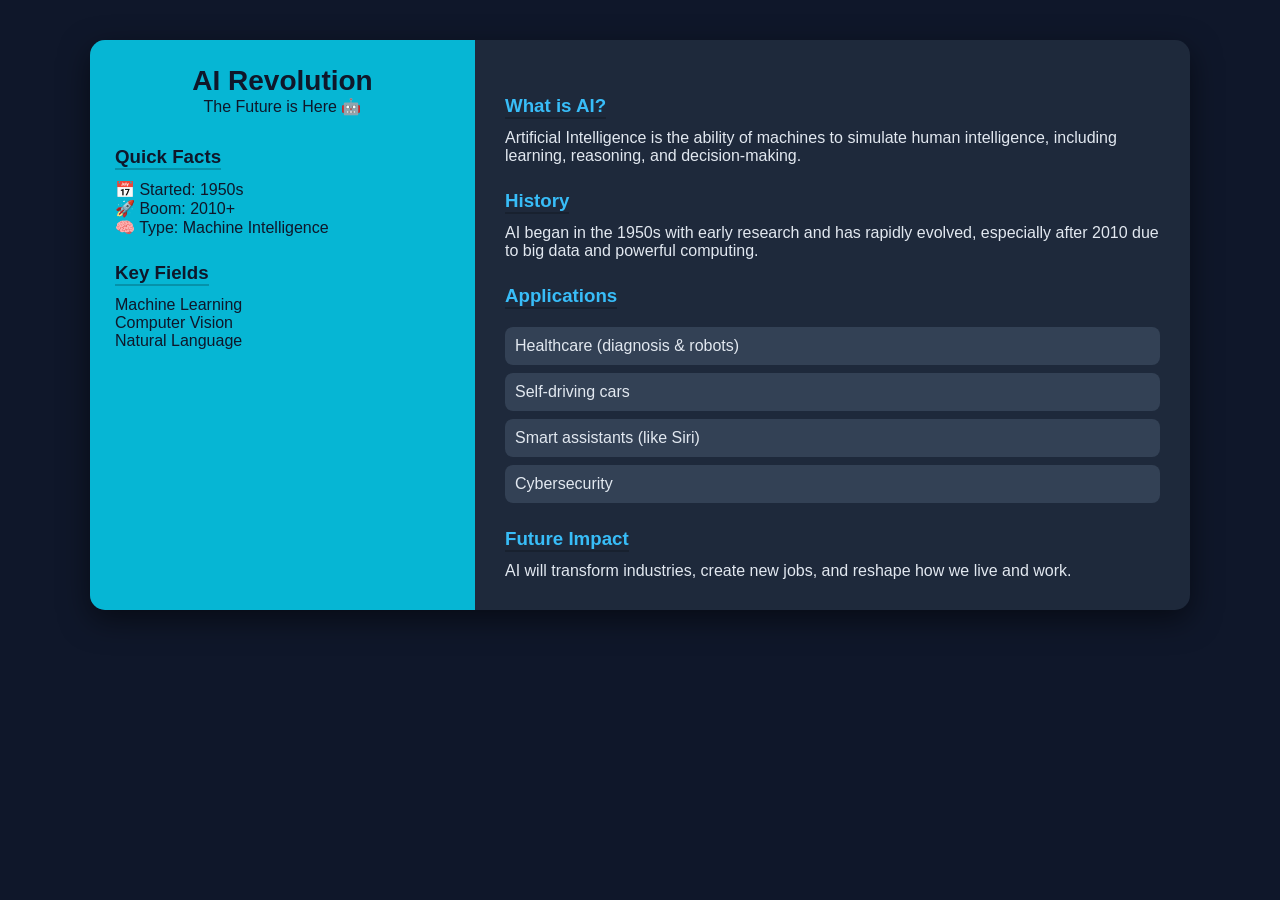
==== article/ai/index.html @ 1e489a4e "Sadeem's solve" ====
<!DOCTYPE html>
<head>
    <meta charset="UTF-8">
    <meta name="viewport" content="width=device-width, initial-scale=1.0">
    <title>AI Revolution</title>
    <link rel="stylesheet" href="style.css">
</head>
<body>

<div class="container">

    <!-- يسار -->
    <div class="left">

        <div class="profile">
            <h2>AI Revolution</h2>
            <p>The Future is Here 🤖</p>
        </div>

        <div class="section">
            <h3>Quick Facts</h3>
            <p>📅 Started: 1950s</p>
            <p>🚀 Boom: 2010+</p>
            <p>🧠 Type: Machine Intelligence</p>
        </div>

        <div class="section">
            <h3>Key Fields</h3>
            <p>Machine Learning</p>
            <p>Computer Vision</p>
            <p>Natural Language</p>
        </div>

    </div>

    <!-- يمين -->
    <div class="right">

        <div class="section">
            <h3>What is AI?</h3>
            <p>
                Artificial Intelligence is the ability of machines to simulate human intelligence,
                including learning, reasoning, and decision-making.
            </p>
        </div>

        <div class="section">
            <h3>History</h3>
            <p>
                AI began in the 1950s with early research and has rapidly evolved,
                especially after 2010 due to big data and powerful computing.
            </p>
        </div>

        <div class="section">
            <h3>Applications</h3>
            <ul>
                <li>Healthcare (diagnosis & robots)</li>
                <li>Self-driving cars</li>
                <li>Smart assistants (like Siri)</li>
                <li>Cybersecurity</li>
            </ul>
        </div>

        <div class="section">
            <h3>Future Impact</h3>
            <p>
                AI will transform industries, create new jobs, and reshape how we live and work.
            </p>
        </div>

    </div>

</div>

</body>
</html>
---- article/ai/style.css ----
* {
    margin: 0;
    padding: 0;
    box-sizing: border-box;
    font-family: Arial, sans-serif;
}

body {
    background: #0f172a;
}

.container {
    display: flex;
    max-width: 1100px;
    margin: 40px auto;
    background: #1e293b;
    border-radius: 15px;
    overflow: hidden;
    box-shadow: 0 10px 30px rgba(0,0,0,0.5);
}

/* يسار */
.left {
    width: 35%;
    background: #06b6d4;
    color: #0f172a;
    padding: 25px;
}

.profile {
    text-align: center;
    margin-bottom: 30px;
}

.profile h2 {
    font-size: 28px;
}

.section {
    margin-top: 25px;
}

.section h3 {
    margin-bottom: 10px;
    border-bottom: 2px solid rgba(0,0,0,0.2);
    display: inline-block;
}

/* يمين */
.right {
    width: 65%;
    padding: 30px;
    color: #e2e8f0;
}

.right .section h3 {
    color: #38bdf8;
    margin-bottom: 10px;
}

.right ul {
    list-style: none;
}

.right ul li {
    background: #334155;
    margin: 8px 0;
    padding: 10px;
    border-radius: 8px;
    transition: 0.3s;
}

.right ul li:hover {
    background: #06b6d4;
    color: #0f172a;
    transform: translateX(5px);
}
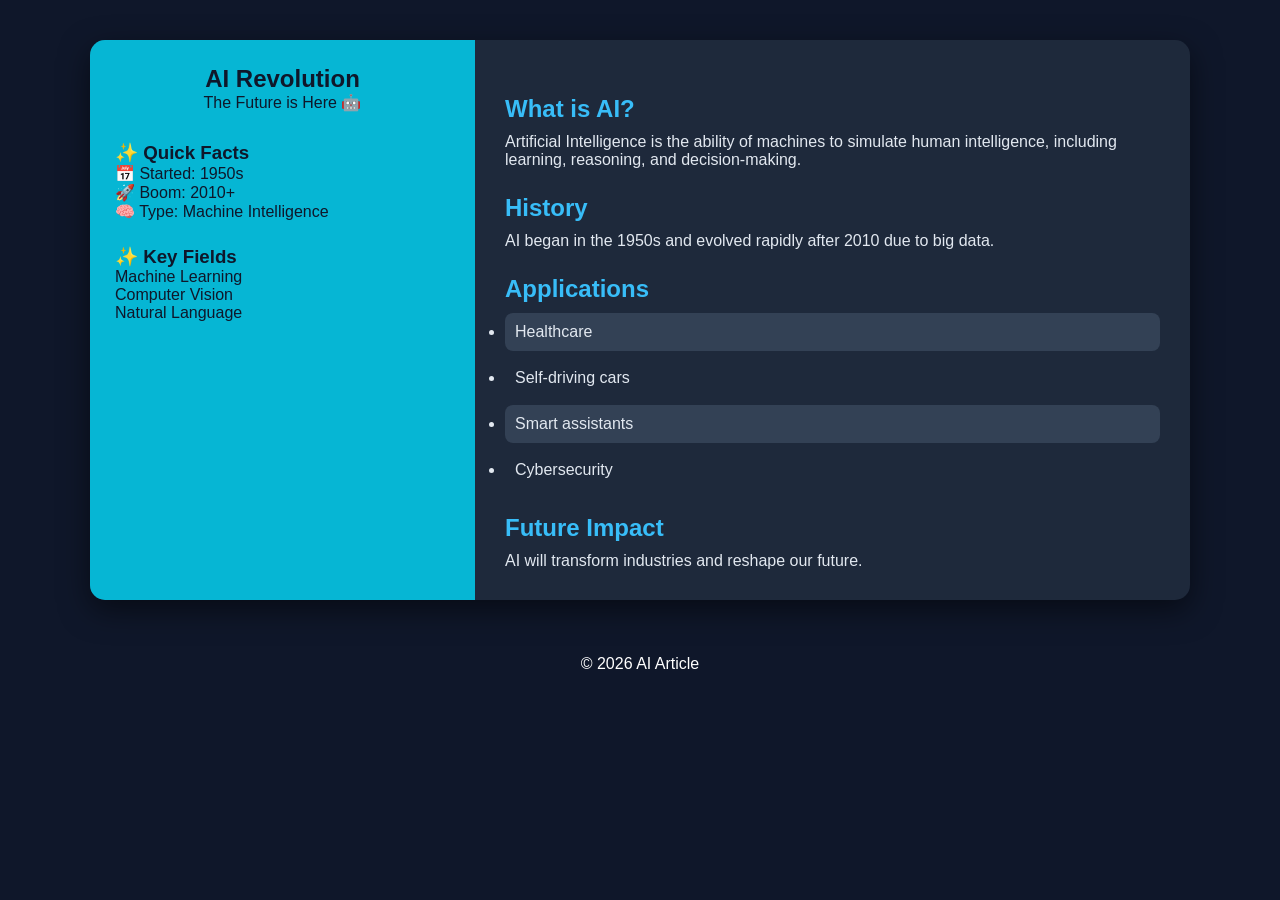
==== commit 90fbcf71: "Sadeem's solve2" ====
--- a/article/ai/index.html
+++ b/article/ai/index.html
@@ -1,77 +1,84 @@
 <!DOCTYPE html>
+<html lang="en">
 <head>
     <meta charset="UTF-8">
     <meta name="viewport" content="width=device-width, initial-scale=1.0">
     <title>AI Revolution</title>
     <link rel="stylesheet" href="style.css">
 </head>
+
 <body>
 
-<div class="container">
+<header class="container">
 
     <!-- يسار -->
-    <div class="left">
+    <aside class="left">
 
         <div class="profile">
-            <h2>AI Revolution</h2>
+            <h1>AI Revolution</h1>
             <p>The Future is Here 🤖</p>
         </div>
 
-        <div class="section">
+        <section class="section">
             <h3>Quick Facts</h3>
             <p>📅 Started: 1950s</p>
             <p>🚀 Boom: 2010+</p>
             <p>🧠 Type: Machine Intelligence</p>
-        </div>
+        </section>
 
-        <div class="section">
+        <section class="section">
             <h3>Key Fields</h3>
             <p>Machine Learning</p>
             <p>Computer Vision</p>
             <p>Natural Language</p>
-        </div>
+        </section>
 
-    </div>
+    </aside>
 
     <!-- يمين -->
-    <div class="right">
+    <main class="right">
 
-        <div class="section">
-            <h3>What is AI?</h3>
+        <section class="section">
+            <h2>What is AI?</h2>
             <p>
                 Artificial Intelligence is the ability of machines to simulate human intelligence,
                 including learning, reasoning, and decision-making.
             </p>
-        </div>
+        </section>
 
-        <div class="section">
-            <h3>History</h3>
-            <p>
-                AI began in the 1950s with early research and has rapidly evolved,
-                especially after 2010 due to big data and powerful computing.
-            </p>
-        </div>
+        <section class="section">
+            <h2>History</h2>
+            <article>
+                <p>
+                    AI began in the 1950s and evolved rapidly after 2010 due to big data.
+                </p>
+            </article>
+        </section>
 
-        <div class="section">
-            <h3>Applications</h3>
+        <section class="section">
+            <h2>Applications</h2>
             <ul>
-                <li>Healthcare (diagnosis & robots)</li>
+                <li>Healthcare</li>
                 <li>Self-driving cars</li>
-                <li>Smart assistants (like Siri)</li>
+                <li>Smart assistants</li>
                 <li>Cybersecurity</li>
             </ul>
-        </div>
+        </section>
 
-        <div class="section">
-            <h3>Future Impact</h3>
+        <section class="section">
+            <h2>Future Impact</h2>
             <p>
-                AI will transform industries, create new jobs, and reshape how we live and work.
+                AI will transform industries and reshape our future.
             </p>
-        </div>
+        </section>
 
-    </div>
+    </main>
 
-</div>
+</header>
+
+<footer>
+    <p>© 2026 AI Article</p>
+</footer>
 
 </body>
 </html>
--- a/article/ai/style.css
+++ b/article/ai/style.css
@@ -9,6 +9,7 @@
     background: #0f172a;
 }
 
+/* CONTAINER */
 .container {
     display: flex;
     max-width: 1100px;
@@ -32,18 +33,13 @@
     margin-bottom: 30px;
 }
 
-.profile h2 {
-    font-size: 28px;
-}
-
 .section {
     margin-top: 25px;
 }
 
-.section h3 {
-    margin-bottom: 10px;
-    border-bottom: 2px solid rgba(0,0,0,0.2);
-    display: inline-block;
+/* PSEUDO ELEMENT ✨ */
+.section h3::before {
+    content: "✨ ";
 }
 
 /* يمين */
@@ -53,25 +49,54 @@
     color: #e2e8f0;
 }
 
-.right .section h3 {
+.right h2 {
     color: #38bdf8;
     margin-bottom: 10px;
 }
 
-.right ul {
-    list-style: none;
+/* LIST + ADVANCED SELECTOR */
+.right ul li:nth-child(odd) {
+    background: #334155;
 }
 
 .right ul li {
-    background: #334155;
     margin: 8px 0;
     padding: 10px;
     border-radius: 8px;
     transition: 0.3s;
 }
 
+/* HOVER */
 .right ul li:hover {
     background: #06b6d4;
     color: #0f172a;
     transform: translateX(5px);
+}
+
+/* ANIMATION ✨ */
+.section {
+    animation: fadeIn 1s ease-in;
+}
+
+@keyframes fadeIn {
+    from {opacity: 0; transform: translateY(10px);}
+    to {opacity: 1; transform: translateY(0);}
+}
+
+/* FOOTER */
+footer {
+    text-align: center;
+    padding: 15px;
+    color: white;
+}
+
+/* 📱 RESPONSIVE */
+@media (max-width: 768px) {
+    .container {
+        flex-direction: column;
+    }
+
+    .left, .right {
+        width: 100%;
+    }
 }
